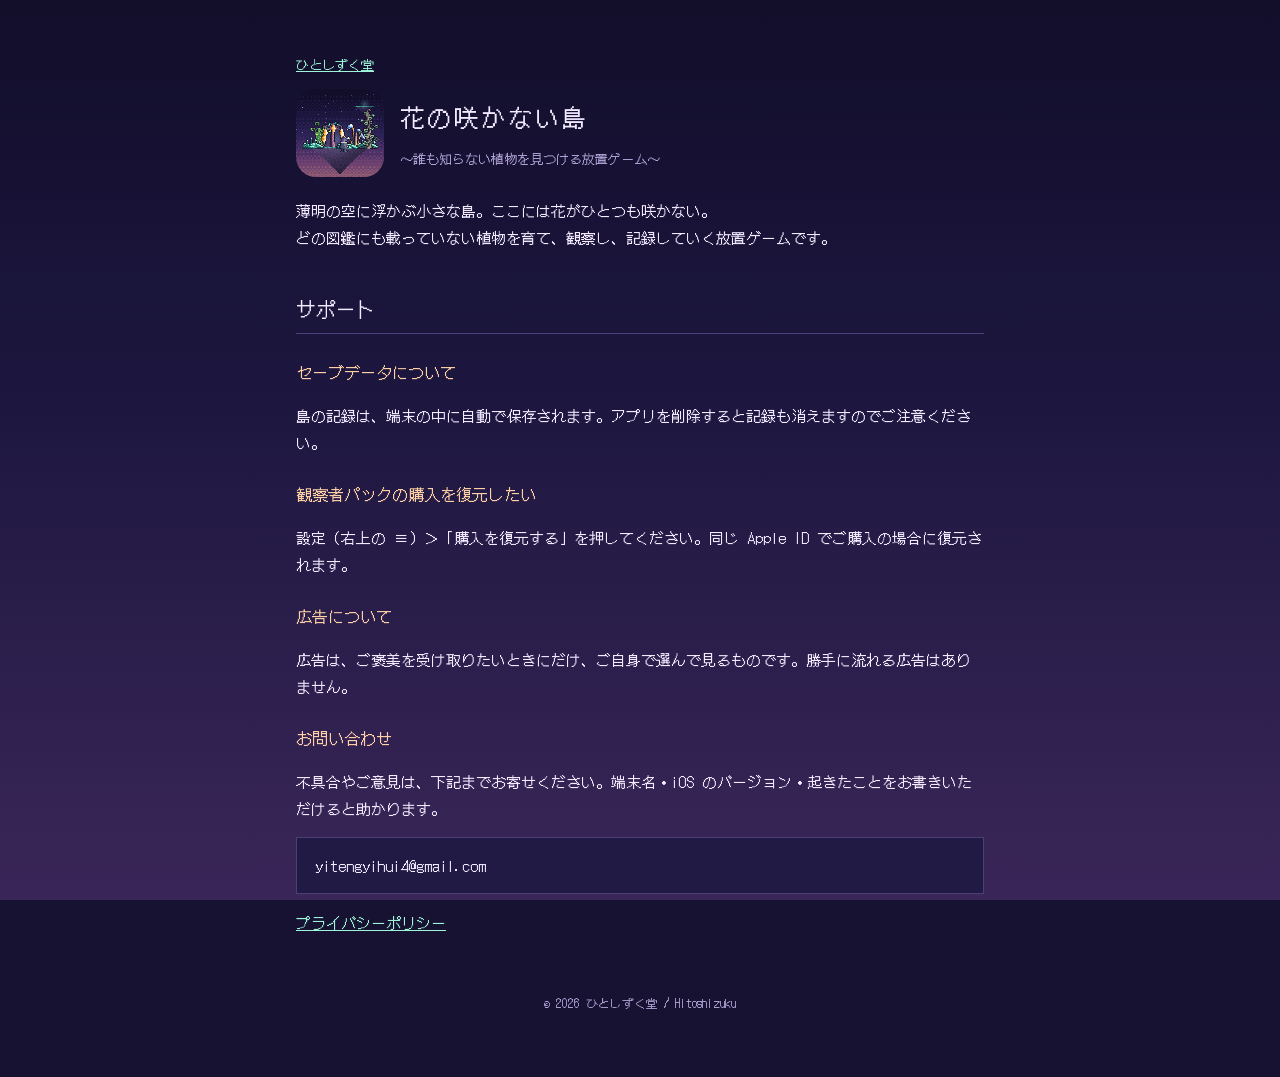
==== flowerless/index.html @ bf874c6d "Add files via upload" ====
<!DOCTYPE html>
<html lang="ja">
<head>
<meta charset="utf-8">
<meta name="viewport" content="width=device-width,initial-scale=1">
<title>花の咲かない島</title>
<meta name="description" content="花の咲かない島 ～誰も知らない植物を見つける放置ゲーム～ サポートページ">
<link href="https://fonts.googleapis.com/css2?family=DotGothic16&display=swap" rel="stylesheet">
<link rel="stylesheet" href="../style.css">
</head>
<body><main>
<p class="small"><a href="../">ひとしずく堂</a></p>
<div class="app" style="border:none;background:none;padding:0">
  <img src="icon.png" alt="">
  <div><h1 style="font-size:24px">花の咲かない島</h1><span>～誰も知らない植物を見つける放置ゲーム～</span></div>
</div>

<p style="margin-top:20px">薄明の空に浮かぶ小さな島。ここには花がひとつも咲かない。<br>どの図鑑にも載っていない植物を育て、観察し、記録していく放置ゲームです。</p>

<h2>サポート</h2>
<h3>セーブデータについて</h3>
<p>島の記録は、端末の中に自動で保存されます。アプリを削除すると記録も消えますのでご注意ください。</p>
<h3>観察者パックの購入を復元したい</h3>
<p>設定（右上の ≡）＞「購入を復元する」を押してください。同じ Apple ID でご購入の場合に復元されます。</p>
<h3>広告について</h3>
<p>広告は、ご褒美を受け取りたいときにだけ、ご自身で選んで見るものです。勝手に流れる広告はありません。</p>
<h3>お問い合わせ</h3>
<p>不具合やご意見は、下記までお寄せください。端末名・iOS のバージョン・起きたことをお書きいただけると助かります。</p>
<p class="box">yitengyihui4@gmail.com</p>

<p><a href="../privacy.html">プライバシーポリシー</a></p>
<footer>© 2026 ひとしずく堂 / Hitoshizuku</footer>
</main></body>
</html>
---- style.css ----
:root{--bg:#171232;--panel:#211a44;--line:#4c3e78;--txt:#f3eaff;--dim:#b3a6d8;--acc:#9ff5d8;--warm:#ffcfa6}
*{box-sizing:border-box}
html,body{margin:0;background:var(--bg);color:var(--txt);font-family:'DotGothic16','Hiragino Sans',sans-serif;line-height:1.8}
body{background:linear-gradient(180deg,#120e2a 0%,#1d1740 45%,#3a2658 100%) fixed}
main{max-width:720px;margin:0 auto;padding:40px 16px 64px}
a{color:var(--acc)}
h1{font-size:30px;letter-spacing:3px;margin:0 0 4px;font-weight:normal}
h2{font-size:20px;font-weight:normal;border-bottom:1px solid var(--line);padding-bottom:6px;margin:40px 0 14px}
h3{font-size:16px;font-weight:normal;color:var(--warm);margin:24px 0 6px}
p,li{font-size:15px}
.sub{color:var(--dim);margin:0 0 24px}
.app{display:flex;gap:16px;align-items:center;background:var(--panel);border:1px solid var(--line);padding:14px;text-decoration:none;color:var(--txt)}
.app img{width:88px;height:88px;border-radius:20px;image-rendering:pixelated;flex:none}
.app b{font-weight:normal;font-size:18px;display:block}
.app span{color:var(--dim);font-size:13px}
.box{background:var(--panel);border:1px solid var(--line);padding:14px 18px}
footer{margin-top:56px;color:var(--dim);font-size:12px;text-align:center}
.small{font-size:13px;color:var(--dim)}
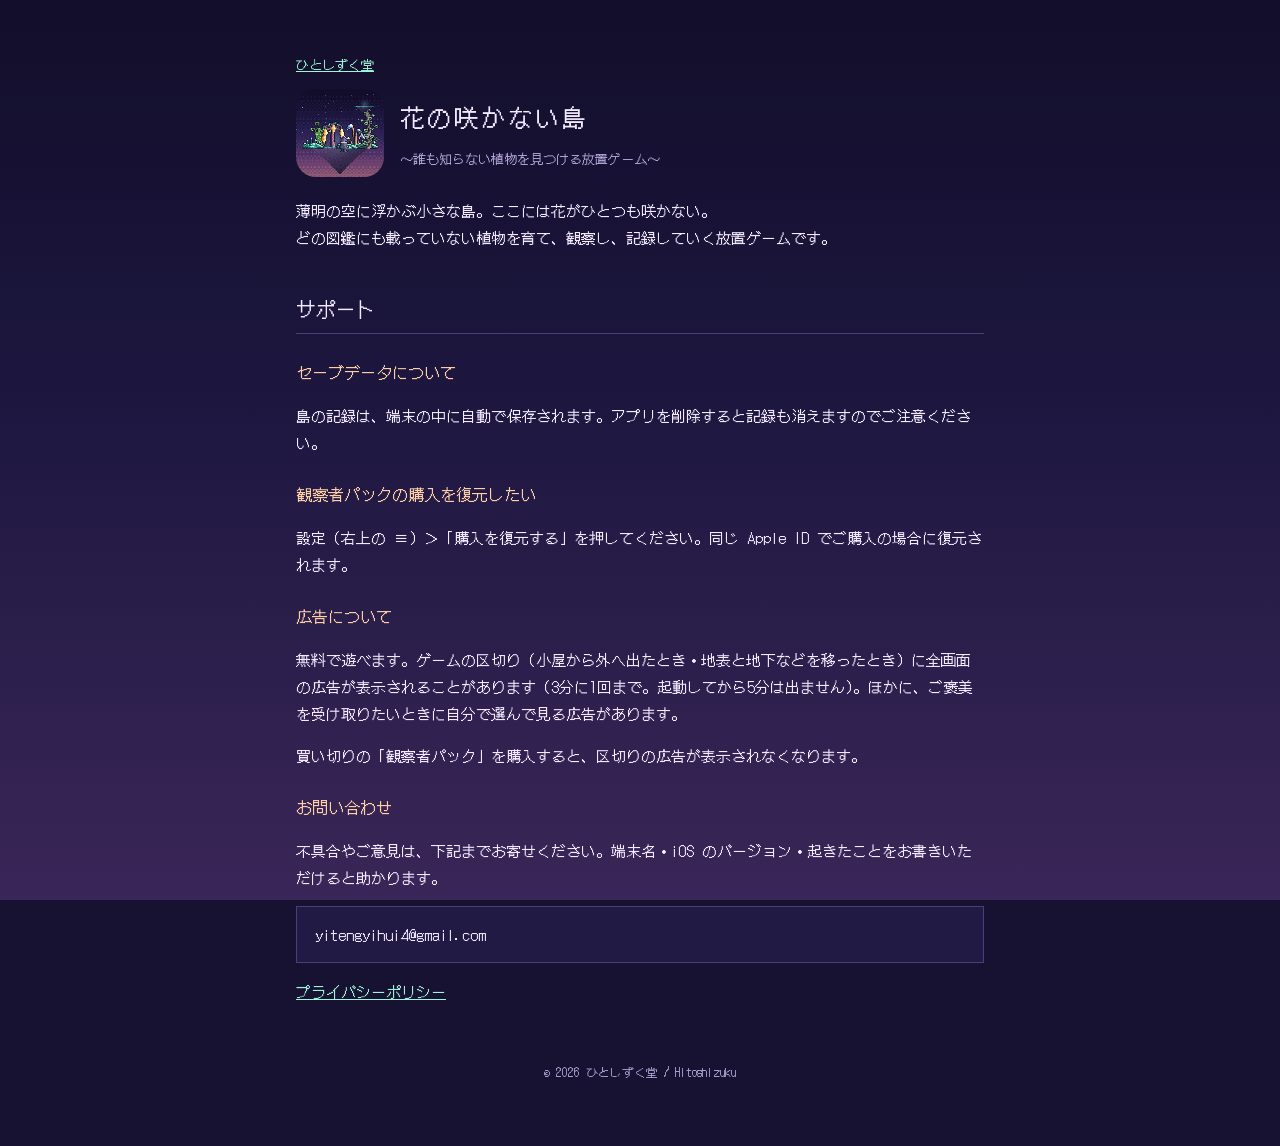
==== commit 0b18f1e0: "花の咲かない島：全画面広告の説明を追加（flowerless/index.html）" ====
--- a/flowerless/index.html
+++ b/flowerless/index.html
@@ -23,7 +23,8 @@
 <h3>観察者パックの購入を復元したい</h3>
 <p>設定（右上の ≡）＞「購入を復元する」を押してください。同じ Apple ID でご購入の場合に復元されます。</p>
 <h3>広告について</h3>
-<p>広告は、ご褒美を受け取りたいときにだけ、ご自身で選んで見るものです。勝手に流れる広告はありません。</p>
+<p>無料で遊べます。ゲームの区切り（小屋から外へ出たとき・地表と地下などを移ったとき）に全画面の広告が表示されることがあります（3分に1回まで。起動してから5分は出ません）。ほかに、ご褒美を受け取りたいときに自分で選んで見る広告があります。</p>
+<p>買い切りの「観察者パック」を購入すると、区切りの広告が表示されなくなります。</p>
 <h3>お問い合わせ</h3>
 <p>不具合やご意見は、下記までお寄せください。端末名・iOS のバージョン・起きたことをお書きいただけると助かります。</p>
 <p class="box">yitengyihui4@gmail.com</p>
